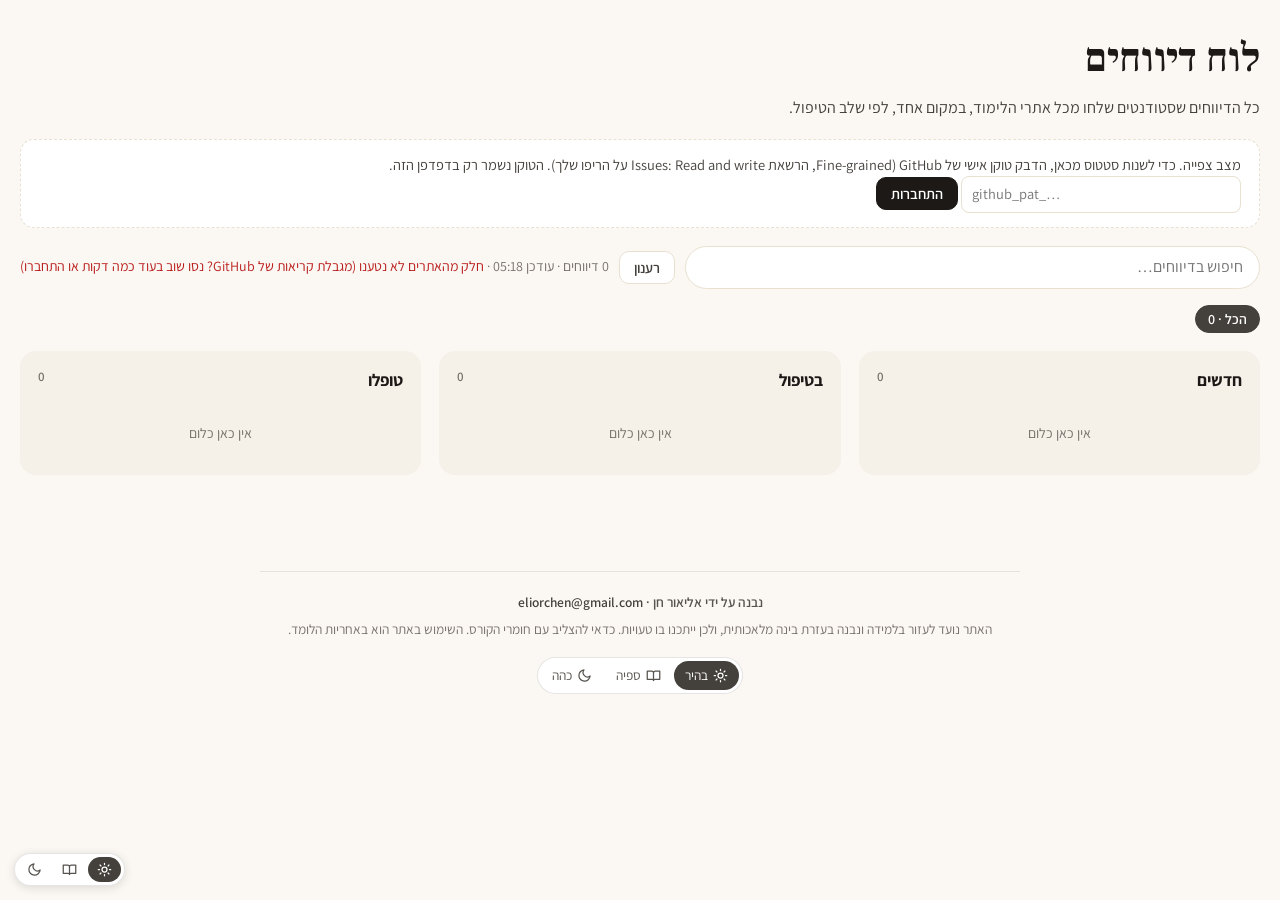
==== issues.html @ 48ef58a2 "One shared side menu for all summary sites, unified content style, report buttons in the question he" ====
<!DOCTYPE html>
<html lang="he" dir="rtl">
<head>
<meta charset="utf-8">
<meta name="viewport" content="width=device-width, initial-scale=1">
<meta name="robots" content="noindex, nofollow">
<title>לוח דיווחים · אתרי הלימוד</title>
<link rel="preconnect" href="https://fonts.googleapis.com">
<link rel="preconnect" href="https://fonts.gstatic.com" crossorigin>
<link href="https://fonts.googleapis.com/css2?family=Assistant:wght@400;500;600;700;800&family=Frank+Ruhl+Libre:wght@700&display=swap" rel="stylesheet">
<style>
  :root{--bg:#FBF8F3;--card:#fff;--ink:#1c1917;--soft:#44403c;--muted:#78716c;--border:#E8E0D0;--acc:#44403c}
  *{box-sizing:border-box}
  body{margin:0;background:var(--bg);color:var(--ink);font-family:"Assistant",-apple-system,sans-serif;font-size:16px;line-height:1.55}
  .wrap{max-width:1320px;margin:0 auto;padding:28px 20px 40px}
  h1{font-family:"Frank Ruhl Libre",Georgia,serif;font-size:40px;margin:0 0 6px}
  .sub{color:var(--soft);margin:0 0 18px}
  .bar{display:flex;flex-wrap:wrap;gap:10px;align-items:center;margin-bottom:16px}
  .bar input[type=search]{flex:1 1 240px;border:1px solid var(--border);border-radius:999px;padding:8px 16px;font:inherit;background:#fff}
  .btn{cursor:pointer;border:1.5px solid var(--border);background:#fff;color:var(--soft);border-radius:10px;padding:6px 14px;font:600 14.5px "Assistant",sans-serif}
  .btn:hover{border-color:var(--ink);color:var(--ink)}
  .btn.pri{background:var(--ink);border-color:var(--ink);color:#fff}
  .chips{display:flex;flex-wrap:wrap;gap:8px;margin-bottom:18px}
  .chip{cursor:pointer;border:1.5px solid var(--border);background:#fff;border-radius:999px;padding:4px 12px;font:600 14px "Assistant",sans-serif;color:var(--soft)}
  .chip[aria-pressed=true]{background:var(--mta-acc,#44403c);border-color:var(--mta-acc,#44403c);color:#fff}
  .status{font-size:14px;color:var(--muted);margin-inline-start:auto}
  .conn{background:#fff;border:1px dashed var(--border);border-radius:14px;padding:14px 18px;margin-bottom:18px;font-size:14.5px;color:var(--soft)}
  .conn input{font:inherit;border:1px solid var(--border);border-radius:8px;padding:6px 10px;min-width:280px;direction:ltr}
  .conn .ok{color:#15803d;font-weight:700}
  .board{display:grid;grid-template-columns:repeat(3,minmax(0,1fr));gap:18px;align-items:start}
  .col{background:#F5F0E8;border-radius:16px;padding:12px}
  .col h2{font-size:17px;margin:4px 6px 12px;display:flex;justify-content:space-between}
  .col h2 span{font-size:13px;color:var(--muted);font-weight:600}
  .card{background:var(--card);border:1px solid var(--border);border-radius:12px;padding:12px 14px;margin-bottom:10px;border-inline-start:5px solid var(--mta-acc)}
  .card .top{display:flex;flex-wrap:wrap;gap:6px;align-items:center;font-size:12.5px;color:var(--muted);margin-bottom:4px}
  .tag{font-weight:700;border-radius:999px;padding:1px 9px;background:var(--mta-acc-soft);color:var(--mta-acc-ink)}
  .card h3{font-size:16px;margin:2px 0 6px}
  .card .prob{white-space:pre-wrap;color:var(--soft);font-size:14.5px;margin:0 0 6px}
  .card details{font-size:13.5px;color:var(--soft)} .card details pre{white-space:pre-wrap;font-family:inherit;margin:6px 0 0;background:#FAF7F1;border-radius:8px;padding:8px 10px}
  .card .acts{display:flex;flex-wrap:wrap;gap:6px;margin-top:8px}
  .card .acts a,.card .acts button{font:600 13px "Assistant",sans-serif;text-decoration:none;cursor:pointer;border:1.5px solid var(--border);background:#fff;color:var(--soft);border-radius:8px;padding:3px 10px}
  .card .acts a:hover,.card .acts button:hover{border-color:var(--mta-acc);color:var(--mta-acc-ink)}
  .empty{color:var(--muted);text-align:center;padding:18px 0;font-size:14px}
  .err{color:#b91c1c}
  @media (max-width:900px){.board{grid-template-columns:1fr}}
</style>
<!-- mta-theme --><link rel="stylesheet" href="site-theme.css"><script src="site-theme.js" data-course="home" data-fam="home" data-footer="body"></script><!-- /mta-theme -->
</head>
<body>
<div class="wrap">
  <h1>לוח דיווחים</h1>
  <p class="sub">כל הדיווחים שסטודנטים שלחו מכל אתרי הלימוד, במקום אחד, לפי שלב הטיפול.</p>
  <div class="conn" id="conn"></div>
  <div class="bar">
    <input type="search" id="q" placeholder="חיפוש בדיווחים…">
    <button class="btn" id="reload" type="button">רענון</button>
    <span class="status" id="status"></span>
  </div>
  <div class="chips" id="chips"></div>
  <div class="board" id="board"></div>
</div>
<script>
(function () {
  "use strict";
  var OWNER = "EliorCh", LABEL = "בטיפול";
  var SITES = [
    ["comque", "com", "תקשורת · תרגול"], ["comsum", "com", "תקשורת · סיכום"],
    ["mlque", "ml", "למידת מכונה · תרגול"], ["mlsum", "ml", "למידת מכונה · סיכום"],
    ["algosum", "algo", "אלגוריתמים"], ["statsum", "stats", "סטטיסטיקה"],
    ["osque", "os", "מערכות הפעלה · תרגול"], ["ossum", "os", "מערכות הפעלה · סיכום"],
    ["dbsum", "db", "בסיסי נתונים"], ["cryptosum", "crypto", "קריפטוגרפיה"],
    ["computque", "comp", "חישוביות · תרגול"], ["computsum", "comp", "חישוביות · סיכום"], ["main", "home", "דף הבית"]
  ];
  var TK = "mta-gh-token", CACHE = "mta-issues-cache";
  var token = ""; try { token = localStorage.getItem(TK) || ""; } catch (e) {}
  var me = null, all = [], filter = "all";
  var $ = function (s) { return document.querySelector(s); };
  function esc(s) { return String(s == null ? "" : s).replace(/[&<>"]/g, function (c) { return { "&": "&amp;", "<": "&lt;", ">": "&gt;", '"': "&quot;" }[c]; }); }
  function api(path, opt) {
    opt = opt || {};
    var h = { "Accept": "application/vnd.github+json" };
    if (token) h.Authorization = "Bearer " + token;
    if (opt.body) h["Content-Type"] = "application/json";
    return fetch("https://api.github.com" + path, { method: opt.method || "GET", headers: h, body: opt.body ? JSON.stringify(opt.body) : undefined })
      .then(function (r) { if (!r.ok) throw new Error(r.status + " " + r.statusText); return r.status === 204 ? null : r.json(); });
  }

  /* ---- connection: reading is public; changing an issue needs your own GitHub token ---- */
  function drawConn() {
    var c = $("#conn");
    if (me) {
      c.innerHTML = '<span class="ok">מחובר כ־' + esc(me) + '</span> · אפשר להעביר דיווחים בין השלבים מכאן. <button class="btn" id="logout" type="button">ניתוק</button>';
      $("#logout").onclick = function () { try { localStorage.removeItem(TK); } catch (e) {} token = ""; me = null; drawConn(); draw(); };
    } else {
      c.innerHTML = 'מצב צפייה. כדי לשנות סטטוס מכאן, הדבק טוקן אישי של GitHub (Fine-grained, הרשאת Issues: Read and write על הריפו שלך). הטוקן נשמר רק בדפדפן הזה.<br>' +
        '<input id="tok" type="password" placeholder="github_pat_…" autocomplete="off"> <button class="btn pri" id="login" type="button">התחברות</button> <span id="cmsg"></span>';
      $("#login").onclick = function () {
        token = $("#tok").value.trim(); if (!token) return;
        api("/user").then(function (u) {
          if (u.login.toLowerCase() !== OWNER.toLowerCase()) throw new Error("הטוקן שייך ל־" + u.login + " ולא ל־" + OWNER);
          me = u.login; try { localStorage.setItem(TK, token); } catch (e) {} drawConn(); draw();
        }).catch(function (e) { token = ""; $("#cmsg").innerHTML = '<span class="err">' + esc(e.message) + "</span>"; });
      };
    }
  }
  if (token) api("/user").then(function (u) { if (u.login.toLowerCase() === OWNER.toLowerCase()) me = u.login; else token = ""; drawConn(); draw(); }).catch(function () { token = ""; drawConn(); });
  drawConn();

  /* ---- load every site's issues ---- */
  function load(force) {
    $("#status").textContent = "טוען…";
    if (!force) {
      try { var c = JSON.parse(sessionStorage.getItem(CACHE) || "null"); if (c && Date.now() - c.t < 180000) { all = c.d; done(c.t); return; } } catch (e) {}
    }
    var errs = [];
    Promise.all(SITES.map(function (s) {
      return api("/repos/" + OWNER + "/" + s[0] + "/issues?state=all&per_page=100").then(function (list) {
        return list.filter(function (i) { return !i.pull_request; }).map(function (i) { i._site = s; return i; });
      }).catch(function (e) { errs.push(s[0] + ": " + e.message); return []; });
    })).then(function (lists) {
      all = [].concat.apply([], lists).sort(function (a, b) { return new Date(b.created_at) - new Date(a.created_at); });
      try { sessionStorage.setItem(CACHE, JSON.stringify({ t: Date.now(), d: all })); } catch (e) {}
      done(Date.now(), errs);
    });
  }
  function done(t, errs) {
    $("#status").innerHTML = all.length + " דיווחים · עודכן " + new Date(t).toLocaleTimeString("he-IL", { hour: "2-digit", minute: "2-digit" }) +
      (errs && errs.length ? ' · <span class="err" title="' + esc(errs.join("\n")) + '">חלק מהאתרים לא נטענו (מגבלת קריאות של GitHub? נסו שוב בעוד כמה דקות או התחברו)</span>' : "");
    chips(); draw();
  }
  $("#reload").onclick = function () { load(true); };
  $("#q").oninput = draw;

  function chips() {
    var used = {}; all.forEach(function (i) { used[i._site[1]] = (used[i._site[1]] || 0) + 1; });
    var names = { com: "תקשורת", ml: "למידת מכונה", algo: "אלגוריתמים", stats: "סטטיסטיקה", os: "מערכות הפעלה", db: "בסיסי נתונים", crypto: "קריפטוגרפיה", comp: "חישוביות", home: "דף הבית" };
    var h = '<button class="chip" data-f="all" aria-pressed="' + (filter === "all") + '">הכל · ' + all.length + "</button>";
    Object.keys(used).forEach(function (k) { h += '<button class="chip mta-c-' + k + '" data-f="' + k + '" aria-pressed="' + (filter === k) + '">' + names[k] + " · " + used[k] + "</button>"; });
    $("#chips").innerHTML = h;
    $("#chips").querySelectorAll(".chip").forEach(function (b) { b.onclick = function () { filter = b.dataset.f; chips(); draw(); }; });
  }

  function stage(i) { return i.state === "closed" ? 2 : i.labels.some(function (l) { return l.name === LABEL; }) ? 1 : 0; }
  function parts(body) {
    body = body || "";
    var prob = (body.match(/הבעיה:\n([\s\S]*?)\n\n/) || [])[1] || "";
    var link = (body.match(/קישור:\s*(\S+)/) || [])[1] || "";
    var q = (body.match(/השאלה:\n([\s\S]*)$/) || [])[1] || "";
    return { prob: prob.trim(), link: link, q: q.trim() };
  }
  function card(i) {
    var p = parts(i.body), s = i._site, st = stage(i);
    var acts = '<a href="' + esc(i.html_url) + '" target="_blank" rel="noopener">ב־GitHub ↗</a>' + (p.link ? '<a href="' + esc(p.link) + '" target="_blank" rel="noopener">לשאלה באתר ↗</a>' : "");
    if (me) {
      if (st === 0) acts += '<button data-a="work" data-r="' + s[0] + '" data-n="' + i.number + '">התחלת טיפול</button>';
      if (st < 2) acts += '<button data-a="close" data-r="' + s[0] + '" data-n="' + i.number + '">טופל ✓</button>';
      if (st === 2) acts += '<button data-a="reopen" data-r="' + s[0] + '" data-n="' + i.number + '">פתיחה מחדש</button>';
    }
    return '<article class="card mta-c-' + s[1] + '"><div class="top"><span class="tag">' + esc(s[2]) + "</span><span>#" + i.number + "</span><span>" +
      new Date(i.created_at).toLocaleDateString("he-IL") + "</span><span>" + esc(i.user && i.user.login) + "</span></div>" +
      "<h3>" + esc(i.title) + "</h3>" + (p.prob ? '<p class="prob">' + esc(p.prob) + "</p>" : "") +
      (p.q ? "<details><summary>נוסח השאלה</summary><pre>" + esc(p.q) + "</pre></details>" : (i.body ? "<details><summary>הדיווח המלא</summary><pre>" + esc(i.body) + "</pre></details>" : "")) +
      '<div class="acts">' + acts + "</div></article>";
  }
  function draw() {
    var q = ($("#q").value || "").trim().toLowerCase();
    var list = all.filter(function (i) { return (filter === "all" || i._site[1] === filter) && (!q || (i.title + " " + i.body).toLowerCase().indexOf(q) >= 0); });
    var cols = [["חדשים", []], ["בטיפול", []], ["טופלו", []]];
    list.forEach(function (i) { cols[stage(i)][1].push(i); });
    $("#board").innerHTML = cols.map(function (c) {
      return '<section class="col"><h2>' + c[0] + "<span>" + c[1].length + "</span></h2>" + (c[1].length ? c[1].map(card).join("") : '<div class="empty">אין כאן כלום</div>') + "</section>";
    }).join("");
  }
  $("#board").addEventListener("click", function (e) {
    var b = e.target.closest("button[data-a]"); if (!b) return;
    var path = "/repos/" + OWNER + "/" + b.dataset.r + "/issues/" + b.dataset.n, a = b.dataset.a, job;
    b.disabled = true; b.textContent = "…";
    if (a === "work") job = api(path + "/labels", { method: "POST", body: { labels: [LABEL] } });
    else if (a === "close") job = api(path, { method: "PATCH", body: { state: "closed", state_reason: "completed" } });
    else job = api(path, { method: "PATCH", body: { state: "open" } });
    job.then(function () { load(true); }).catch(function (err) { b.textContent = "שגיאה: " + err.message; });
  });

  load(false);
})();
</script>
</body>
</html>
---- site-theme.css ----
@import url("https://fonts.googleapis.com/css2?family=Assistant:wght@400;500;600;700;800&family=Frank+Ruhl+Libre:wght@500;700;900&display=swap");
/* =====================================================================
   Shared design language for all of Elior's MTA study sites.
   Loaded by every site as ../main/site-theme.css (+ site-theme.js).
   One place to change: course colors, themes, footer, per-family hooks.
   ===================================================================== */

/* ---------- 1. Course colors (one line per course; .mta-c-<course> applies them to a single element, e.g. a card on the home page) ---------- */
:root{
  --mta-acc:#4f46e5; --mta-acc-soft:#eef2ff; --mta-acc-ink:#3730a3;
  --mta-side1:#1e1b4b; --mta-side2:#312e81; --mta-hi:#fbbf24;
}
html[data-course="com"],.mta-c-com{--mta-acc:#4f46e5;--mta-acc-soft:#eef2ff;--mta-acc-ink:#3730a3;--mta-side1:#1e1b4b;--mta-side2:#312e81}
html[data-course="ml"],.mta-c-ml{--mta-acc:#7c3aed;--mta-acc-soft:#f5f3ff;--mta-acc-ink:#5b21b6;--mta-side1:#2e1065;--mta-side2:#4c1d95}
html[data-course="algo"],.mta-c-algo{--mta-acc:#c2410c;--mta-acc-soft:#fff7ed;--mta-acc-ink:#9a3412;--mta-side1:#431407;--mta-side2:#7c2d12}
html[data-course="stats"],.mta-c-stats{--mta-acc:#4d7c0f;--mta-acc-soft:#f7fee7;--mta-acc-ink:#3f6212;--mta-side1:#1a2e05;--mta-side2:#365314}
html[data-course="os"],.mta-c-os{--mta-acc:#be123c;--mta-acc-soft:#fff1f2;--mta-acc-ink:#9f1239;--mta-side1:#4c0519;--mta-side2:#881337}
html[data-course="db"],.mta-c-db{--mta-acc:#1d4ed8;--mta-acc-soft:#eff6ff;--mta-acc-ink:#1e40af;--mta-side1:#172554;--mta-side2:#1e3a8a}
html[data-course="comp"],.mta-c-comp{--mta-acc:#0f766e;--mta-acc-soft:#f0fdfa;--mta-acc-ink:#115e59;--mta-side1:#042f2e;--mta-side2:#134e4a}
html[data-course="crypto"],.mta-c-crypto{--mta-acc:#475569;--mta-acc-soft:#f1f5f9;--mta-acc-ink:#334155;--mta-side1:#0f172a;--mta-side2:#1e293b}
html[data-course="home"],.mta-c-home{--mta-acc:#44403c;--mta-acc-soft:#f5f5f4;--mta-acc-ink:#292524;--mta-side1:#1c1917;--mta-side2:#292524}

/* ---------- 2. Reading themes (chosen by the student, saved across all sites) ---------- */
/* sepia = warmer paper only. No filter: text keeps the crisp dark ink of the light theme */
html[data-mta-theme="sepia"],html[data-mta-theme="sepia"][data-fam]{
  --bg:#f4ecd9;--bg-soft:#ece2cb;--bg-paper:#fbf6ea;--paper:#fbf6ea;--surface:#fbf6ea;--card:#fbf6ea;--bg-card:#fbf6ea;--sunk:#efe6d2;
  --rule:#e3d8bf;--rule-soft:#ece3cf;--line:#e3d8bf;--border:#e3d8bf;--grid:#efe6d2;
  --ink:#1c1917;--fg:#1c1917;--ink-soft:#3b3530;--ink-2:#3b3530;--ink-mute:#5c544c;--muted:#5c544c}
html[data-mta-theme="sepia"][data-fam="os"]{--ink:var(--mta-acc)}
html[data-mta-theme="sepia"] body{background-color:#f4ecd9}
html[data-mta-theme="sepia"] .mta-foot{color:#5c544c}
html[data-mta-theme="dark"]{filter:invert(1) hue-rotate(180deg) contrast(.86);background:#fbf9f3}
/* things that are already dark, or are pictures, are flipped back so they keep their real colors */
html[data-mta-theme="dark"] :is(img,video,canvas,picture,iframe,.mta-keep){filter:invert(1) hue-rotate(180deg)}
html[data-mta-theme="dark"] :is(img,video,canvas,picture,iframe,.mta-keep) :is(img,video,canvas,picture,iframe,.mta-keep){filter:none}

/* ---------- 3. Footer and theme switcher ---------- */
.mta-foot{direction:rtl;text-align:center;margin:56px auto 24px;padding:20px 16px 8px;max-width:760px;
  border-top:1px solid rgba(0,0,0,.09);color:#78716c;font-size:13.5px;line-height:1.6;font-family:inherit}
.mta-foot p{margin:0 0 6px;color:inherit}
.mta-foot .mta-by{font-weight:600;color:#57534e}
.mta-foot a{color:var(--mta-acc);text-decoration:none}
.mta-foot a:hover{text-decoration:underline}
.mta-theme{display:inline-flex;gap:2px;padding:3px;border-radius:999px;background:#fff;border:1px solid rgba(0,0,0,.1);direction:rtl}
.mta-theme button svg{display:block}
.mta-theme button{all:unset;cursor:pointer;display:inline-flex;align-items:center;gap:5px;padding:4px 11px;border-radius:999px;
  font:500 13px/1.4 inherit;color:#57534e;font-family:inherit}
.mta-theme button:hover{background:#f5f5f4}
.mta-theme button[aria-pressed="true"]{background:var(--mta-acc);color:#fff}
.mta-theme button:focus-visible{outline:2px solid var(--mta-acc);outline-offset:1px}
.mta-theme-inline{margin-top:10px}
.mta-theme-float{position:fixed;left:14px;bottom:14px;z-index:90;box-shadow:0 2px 10px rgba(0,0,0,.12)}
.mta-theme-float .mta-l{display:none}
.mta-theme-float button{padding:5px 9px;font-size:14px}
@media print{.mta-theme-float,.mta-theme-inline{display:none}}

/* ---------- 4. Family hooks: map the course color into each site family ---------- */

/* 4a. Summary sites with the indigo sidebar (comsum, algosum, statsum, mlsum) */
html[data-fam="ind"]{--indigo-9:var(--mta-side2);--indigo-7:var(--mta-acc);--indigo-3:color-mix(in srgb,var(--mta-acc) 40%,#fff);--indigo-1:var(--mta-acc-soft)}
html[data-fam="ind"] .sidebar{background:linear-gradient(180deg,var(--mta-side1) 0%,var(--mta-side2) 100%)}
html[data-fam="ind"] .sidebar :is(.brand-sub,.nav-list a){color:rgba(255,255,255,.78)}
html[data-fam="ind"] .sidebar :is(.brand-meta,.nav-label){color:rgba(255,255,255,.55)}
html[data-fam="ind"] .sidebar .nav-list a:hover,html[data-fam="ind"] .sidebar .nav-list a.active{color:#fff}
html[data-fam="ind"][data-mta-theme="dark"] :is(.sidebar,pre,.code-label){filter:invert(1) hue-rotate(180deg) brightness(1.07)}

/* 4b. Computability summary (computsum) */
html[data-fam="rail"] body{--accent:var(--mta-acc);--accent-soft:var(--mta-acc-soft)}
html[data-fam="rail"] .rail{background:linear-gradient(180deg,var(--mta-side1) 0%,var(--mta-side2) 100%)}
html[data-fam="rail"] .rail :is(a.ch,.brand small){color:rgba(255,255,255,.8)}
html[data-fam="rail"] .rail :is(.secs a,.brand-meta,.nav-label){color:rgba(255,255,255,.58)}
html[data-fam="rail"] .rail :is(a.ch:hover,a.ch.active,.secs a.on,.secs a:hover){color:#fff}
html[data-fam="rail"][data-mta-theme="dark"] :is(.rail,pre,.menu-btn,#nilv,.nil-float){filter:invert(1) hue-rotate(180deg) brightness(1.07)}

/* 4c. Operating-systems summary (ossum) */
html[data-fam="os"]{--ink:var(--mta-acc);--rail-1:var(--mta-side1);--rail-2:var(--mta-side2)}
html[data-fam="os"] nav.side :is(.sub,a.sec){color:rgba(255,255,255,.62)}
html[data-fam="os"] nav.side a.ch{color:rgba(255,255,255,.85)}
html[data-fam="os"][data-mta-theme="dark"] :is(nav.side,pre){filter:invert(1) hue-rotate(180deg) brightness(1.07)}

/* shared building blocks the restyled families use */
html[data-fam="db"],html[data-fam="cr"]{--mta-serif:"Frank Ruhl Libre",Georgia,serif;--mta-sans:"Assistant",-apple-system,sans-serif}

/* 4d. Database systems summary (dbsum) */
html[data-fam="db"]{--paper:#fbf9f3;--surface:#fffefa;--ink:#1c1917;--muted:#6f6863;--line:#e7e5e0;--grid:#f1efe9}
html[data-fam="db"] body{font-family:var(--mta-sans);
  background-image:radial-gradient(circle at 20% 0%,rgba(99,102,241,.035),transparent 40%),radial-gradient(circle at 80% 100%,rgba(245,158,11,.035),transparent 40%);background-attachment:fixed}
html[data-fam="db"] :is(h1,h2,h3){font-family:var(--mta-serif);font-weight:700}
html[data-fam="db"] h1{letter-spacing:-.02em}
html[data-fam="db"] main h2{border-bottom:0;position:relative;padding-inline-start:18px;padding-bottom:0;letter-spacing:-.01em}
html[data-fam="db"] main h2::before{content:"";position:absolute;inset-inline-start:0;top:.3em;bottom:.3em;width:4px;border-radius:2px;background:var(--mta-acc)}
html[data-fam="db"] nav.side{background:linear-gradient(180deg,var(--mta-side1),var(--mta-side2))!important;color:#fff;border:0!important}
html[data-fam="db"] nav.side :is(.brand,a){color:rgba(255,255,255,.82)}
html[data-fam="db"] nav.side .brand{font-family:var(--mta-serif);font-weight:700;color:#fff}
html[data-fam="db"] nav.side :is(.navh,li.navpart){color:rgba(255,255,255,.55)}
html[data-fam="db"] nav.side a:hover{background:rgba(255,255,255,.08);color:#fff}
html[data-fam="db"] nav.side :is(a.active,ol.pages a[aria-current="page"]){background:rgba(255,255,255,.12);color:#fff;box-shadow:inset -3px 0 0 var(--mta-hi)}
html[data-fam="db"] .menubtn{background:var(--mta-side2);color:#fff;border-color:var(--mta-side2)}
html[data-fam="db"] table{border-radius:10px;overflow:hidden;box-shadow:0 1px 2px rgba(28,25,23,.04),0 1px 3px rgba(28,25,23,.06)}
html[data-fam="db"][data-mta-theme="dark"] :is(nav.side,.menubtn){filter:invert(1) hue-rotate(180deg) brightness(1.07)}

/* 4e. Cryptography summary (cryptosum) */
html[data-fam="cr"]{--bg:#fbf9f3;--paper:#fffefa;--ink:#1c1917;--muted:#6f6863;--line:#e7e5e0;--side:var(--mta-side1);--accent:var(--mta-acc)}
html[data-fam="cr"] body{font-family:var(--mta-sans);
  background-image:radial-gradient(circle at 20% 0%,rgba(99,102,241,.035),transparent 40%),radial-gradient(circle at 80% 100%,rgba(245,158,11,.035),transparent 40%);background-attachment:fixed}
html[data-fam="cr"] :is(h1,h2,h3){font-family:var(--mta-serif);font-weight:700}
html[data-fam="cr"] h3{color:var(--ink)}
html[data-fam="cr"] nav.side{background:linear-gradient(180deg,var(--mta-side1),var(--mta-side2));color:rgba(255,255,255,.82)}
html[data-fam="cr"] nav.side .brand{font-family:var(--mta-serif)}
html[data-fam="cr"] nav.side h4{color:var(--mta-hi)}
html[data-fam="cr"] .cover{background:linear-gradient(135deg,var(--mta-side1),var(--mta-side2))}
html[data-fam="cr"] th{background:#f1f5f9}
html[data-fam="cr"] code{background:#f5f5f4;border:1px solid #e7e5e4;color:#be185d}
html[data-fam="cr"] .box{border-radius:14px;box-shadow:0 1px 2px rgba(28,25,23,.04),0 1px 3px rgba(28,25,23,.06)}
html[data-fam="cr"][data-mta-theme="dark"] :is(nav.side,pre,.cover){filter:invert(1) hue-rotate(180deg) brightness(1.07)}

/* 4f. Practice sites built on the pastel quiz app (comque, mlque, computque) */
html[data-fam="que"] .course-code{background:var(--mta-acc-soft);color:var(--mta-acc-ink);border-color:color-mix(in srgb,var(--mta-acc) 30%,transparent)}
html[data-fam="que"] .hero-stat-value{color:var(--mta-acc-ink)}
html[data-fam="que"] .exam-header{border-top:4px solid var(--mta-acc)}
html[data-fam="que"] nav{border-top:4px solid var(--mta-acc)}
html[data-fam="que"] .btn-primary{background:var(--mta-acc)}
html[data-fam="que"] .mta-topbar{display:flex;gap:6px 14px;align-items:center;justify-content:center;flex-wrap:wrap;padding:8px 16px;
  background:linear-gradient(90deg,var(--mta-side1),var(--mta-side2));color:#fff;font-size:14px;font-weight:600}
html[data-fam="que"] .mta-topbar a{color:#fff;text-decoration:none;opacity:.85;border:1px solid rgba(255,255,255,.3);border-radius:999px;padding:2px 12px}
html[data-fam="que"] .mta-topbar a:hover{opacity:1;background:rgba(255,255,255,.12)}
html[data-fam="que"][data-mta-theme="dark"] :is(.mta-topbar,pre.wh){filter:invert(1) hue-rotate(180deg) brightness(1.07)}

/* 4g. Operating-systems practice (osque) */
html[data-fam="osq"]{--accent:var(--mta-acc);--accent-soft:var(--mta-acc-soft)}
html[data-fam="osq"] header.top{border-top:5px solid var(--mta-acc);background:linear-gradient(90deg,var(--mta-side1),var(--mta-side2));border-bottom:0}
html[data-fam="osq"] header.top :is(.brand,.brand small){color:#fff}
html[data-fam="osq"] header.top nav.tabs a{color:rgba(255,255,255,.82)}
html[data-fam="osq"] header.top nav.tabs a:hover{color:#fff;background:rgba(255,255,255,.1)}
html[data-fam="osq"] header.top nav.tabs a[aria-current="page"]{background:#fff;color:var(--mta-acc-ink)}
html[data-fam="osq"] header.top nav.tabs a.ext{border-color:rgba(255,255,255,.6);color:#fff}
html[data-fam="osq"][data-mta-theme="dark"] :is(header.top,pre){filter:invert(1) hue-rotate(180deg) brightness(1.07)}

/* ---------- 5. Report / ask-the-lecturer panel (practice sites) ---------- */
.mta-fb-acts{display:inline-flex;flex-wrap:wrap;gap:8px;align-items:center;margin-inline-start:auto;direction:rtl}
.mta-fb-acts>button,.mta-fb-acts>.question-flag,.mta-fb-acts>.star{all:unset;box-sizing:border-box;cursor:pointer;font:500 15px/1.4 inherit;font-family:inherit;color:#5C5852;
  background:#fff;border:1.5px solid #E8E0D0;border-radius:10px;padding:5px 14px;white-space:nowrap}
.mta-fb-acts>button:hover,.mta-fb-acts>.question-flag:hover,.mta-fb-acts>.star:hover{border-color:var(--mta-acc);color:var(--mta-acc-ink)}
.mta-fb-acts>.question-flag.active,.mta-fb-acts>.star.on{background:#FBF3D9;border-color:#E8D49A;color:#6A4F0F}
.mta-fb-row-top{display:flex;justify-content:flex-end;margin-bottom:10px}
.mta-fb-slot{flex-basis:100%}
.mta-fb-slot:empty{display:none}
.mta-fb{margin-top:8px;padding:14px 16px;border-radius:12px;background:#fffefa;border:1px solid color-mix(in srgb,var(--mta-acc) 35%,#e7e5e0);text-align:right;cursor:auto}
.mta-fb h4{margin:0 0 8px;font-size:15px;color:var(--mta-acc-ink)}
.mta-fb label{display:block;font-size:13.5px;color:#57534e;margin-bottom:8px}
.mta-fb textarea,.mta-fb input:not([type=checkbox]){display:block;width:100%;box-sizing:border-box;margin-top:4px;font:inherit;font-size:14px;padding:7px 9px;border-radius:8px;border:1px solid #d6d3d1;background:#fff;color:#1c1917}
.mta-fb .mta-cb{display:flex;gap:6px;align-items:center}
.mta-fb-row{display:flex;flex-wrap:wrap;gap:8px;margin:6px 0}
.mta-fb-btn{all:unset;cursor:pointer;font:600 13.5px/1.4 inherit;font-family:inherit;padding:6px 14px;border-radius:8px;background:var(--mta-acc);color:#fff}
.mta-fb-btn.ghost{background:transparent;color:var(--mta-acc-ink);border:1px solid var(--mta-acc)}
.mta-fb-hint{font-size:12.5px;color:#78716c;margin:4px 0 0}
.mta-fb-msg{font-size:13px;color:#15803d;margin-top:4px}
.mta-fb-msg textarea{direction:rtl}
.mta-fb-prev{font-size:13px;line-height:1.55;background:#f5f5f4;border-radius:8px;padding:8px 12px;margin:6px 0;color:#44403c;white-space:pre-wrap}

/* ---------- 6. Shared home-page header (replaces each site's own) ---------- */
.mta-hidden{display:none!important}
.mta-hero{direction:rtl;text-align:right;margin:8px 0 40px;padding:0 0 28px;border-bottom:1px solid rgba(0,0,0,.08);font-family:"Assistant",-apple-system,sans-serif}
.mta-hero-pill{display:inline-block;font-size:12.5px;font-weight:700;letter-spacing:.06em;color:var(--mta-acc-ink);background:var(--mta-acc-soft);border:1px solid color-mix(in srgb,var(--mta-acc) 25%,transparent);padding:5px 14px;border-radius:999px;margin-bottom:16px}
.mta-hero h1{font-family:"Frank Ruhl Libre",Georgia,serif;font-weight:700;font-size:clamp(36px,5.4vw,56px);line-height:1.1;letter-spacing:-.02em;margin:0 0 10px;color:#1c1917;display:flex;align-items:center;gap:16px;flex-wrap:wrap}
.mta-hero-icon{display:inline-grid;place-items:center;width:1.25em;height:1.25em;font-size:.82em;border-radius:18px;background:var(--mta-acc-soft);border:1px solid color-mix(in srgb,var(--mta-acc) 22%,transparent)}
.mta-hero-who{font-size:16px;font-weight:600;color:var(--mta-acc-ink);margin:0 0 12px}
.mta-hero-desc{font-size:19px;line-height:1.6;color:#44403c;max-width:760px;margin:0 0 20px}
.mta-hero-btns{display:flex;flex-wrap:wrap;gap:10px}
.mta-hero-btn{display:inline-flex;align-items:center;gap:6px;text-decoration:none;font-weight:700;font-size:15px;border-radius:10px;padding:9px 18px;background:var(--mta-acc);color:#fff;border:1.5px solid var(--mta-acc)}
.mta-hero-btn.ghost{background:transparent;color:var(--mta-acc-ink)}
.mta-hero-btn:hover{filter:brightness(1.08)}

/* ---------- 7. The shared side menu (same on every summary site; only the color changes) ---------- */
.mta-old-menu{display:none!important}
.mta-menu{position:fixed;top:0;right:0;bottom:0;width:var(--mta-side-w,300px);z-index:60;overflow-y:auto;overscroll-behavior:contain;
  background:linear-gradient(180deg,var(--mta-side1) 0%,var(--mta-side2) 100%);color:#fff;padding:26px 18px 28px;
  font-family:"Assistant",-apple-system,sans-serif;font-size:14.5px;line-height:1.45;text-align:right;box-sizing:border-box}
.mta-menu::-webkit-scrollbar{width:6px}.mta-menu::-webkit-scrollbar-thumb{background:rgba(255,255,255,.18);border-radius:3px}
.mta-menu a{text-decoration:none}
.mta-menu-brand{display:inline-flex;align-items:center;gap:10px;font-family:"Frank Ruhl Libre",Georgia,serif;font-weight:700;font-size:21px;line-height:1.25;
  color:#fff;border-bottom:2px solid var(--mta-hi);padding-bottom:4px;margin:0 6px}
.mta-menu-brand:hover{color:var(--mta-hi)}
.mta-brand-icon{font-size:.95em;line-height:1}
.mta-menu-who{margin:10px 6px 2px;font-size:13.5px;color:rgba(255,255,255,.82)}
.mta-menu-meta{margin:0 6px 14px;font-size:12px;letter-spacing:.04em;color:rgba(255,255,255,.55);padding-bottom:16px;border-bottom:1px solid rgba(255,255,255,.12)}
.mta-menu-que{display:block;text-align:center;margin:0 6px 14px;padding:8px 10px;border-radius:10px;border:1.5px solid var(--mta-hi);color:var(--mta-hi);font-weight:700}
.mta-menu-que:hover{background:var(--mta-hi);color:var(--mta-side1)}
.mta-menu-group{margin:20px 10px 6px;font-size:11.5px;font-weight:700;letter-spacing:.1em;color:rgba(255,255,255,.5)}
.mta-menu-item{display:block;padding:7px 12px;border-radius:8px;color:rgba(255,255,255,.82);font-weight:500;margin:1px 0}
.mta-menu-item:hover{background:rgba(255,255,255,.07);color:#fff}
.mta-menu-item.on{background:rgba(255,255,255,.13);color:#fff;font-weight:700;box-shadow:inset -3px 0 0 var(--mta-hi)}
.mta-menu-secs{display:flex;flex-direction:column;margin:4px 0 10px;padding-inline-start:14px;border-inline-start:2px solid rgba(255,255,255,.14);margin-inline-start:14px}
.mta-menu-secs a{padding:4px 10px;border-radius:6px;font-size:13.5px;color:rgba(255,255,255,.62)}
.mta-menu-secs a:hover{color:#fff;background:rgba(255,255,255,.07)}
.mta-side-home{display:flex;align-items:center;justify-content:center;gap:6px;margin:26px 6px 4px;padding:9px 12px;border-radius:10px;
  border:1.5px solid rgba(255,255,255,.35);color:#fff!important;font-weight:700;background:rgba(255,255,255,.06)}
.mta-side-home:hover{background:rgba(255,255,255,.14);border-color:var(--mta-hi)}
.mta-menu-btn,.mta-scrim{display:none}
.mta-resize{position:fixed;top:0;bottom:0;right:calc(var(--mta-side-w,300px) - 4px);width:8px;cursor:col-resize;z-index:61;touch-action:none}
.mta-resize::after{content:"";position:absolute;inset-block:0;left:3px;width:2px;background:transparent;transition:background .15s}
.mta-resize:hover::after,.mta-resize:focus-visible::after,html.mta-resizing .mta-resize::after{background:var(--mta-hi)}
html.mta-resizing{cursor:col-resize;user-select:none}
html.mta-has-menu body{padding-right:var(--mta-side-w,300px)!important;box-sizing:border-box}
/* the old two-column layouts become one column: the menu now lives outside them */
html.mta-has-menu[data-fam="ind"] .app{grid-template-columns:minmax(0,1fr)!important}
html.mta-has-menu[data-fam="db"] .layout{grid-template-columns:minmax(0,1fr)!important}
html.mta-has-menu[data-fam="db"] main{padding-top:36px!important}
html.mta-has-menu .wrap{max-width:none}
html.mta-has-menu[data-fam="ind"] .wrap{max-width:1100px}
html[data-mta-theme="dark"] :is(.mta-menu,.mta-menu-btn){filter:invert(1) hue-rotate(180deg) brightness(1.07)}
@media (max-width:900px){
  html.mta-has-menu body{padding-right:0!important}
  .mta-menu{width:min(320px,86vw);transform:translateX(105%);transition:transform .22s ease;box-shadow:0 0 30px rgba(0,0,0,.3)}
  html.mta-menu-open .mta-menu{transform:none}
  .mta-resize{display:none}
  .mta-menu-btn{display:block;position:fixed;top:calc(10px + env(safe-area-inset-top,0px));right:10px;z-index:59;border:0;border-radius:10px;padding:8px 14px;
    font:700 14px "Assistant",sans-serif;color:#fff;background:var(--mta-side2);box-shadow:0 2px 10px rgba(0,0,0,.2)}
  html.mta-menu-open .mta-scrim{display:block;position:fixed;inset:0;background:rgba(0,0,0,.3);z-index:58}
  html.mta-has-menu body{padding-top:44px!important}
}
/* "go to this chapter's exercise" at the end of a chapter */
.mta-ex-link{display:flex;flex-wrap:wrap;gap:6px 12px;align-items:center;justify-content:space-between;margin:48px 0 8px;padding:16px 20px;border-radius:14px;
  text-decoration:none;background:var(--mta-acc-soft);border:1px solid color-mix(in srgb,var(--mta-acc) 30%,transparent);color:var(--mta-acc-ink);font-size:16px}
.mta-ex-link:hover{border-color:var(--mta-acc)}
.mta-ex-link b{font-size:17px}
header.top .brand .mta-brand-icon{margin-inline-end:6px}
html.mta-has-menu .search-fab{inset-inline-start:calc(var(--mta-side-w,300px) + 22px)!important}
@media (max-width:900px){html.mta-has-menu .search-fab{inset-inline-start:22px!important}}

/* ---------- 8. One content style for all summary sites (the look of the communications site; only the course color changes) ---------- */
html:is([data-fam="rail"],[data-fam="os"],[data-fam="db"],[data-fam="cr"]) body{font-family:"Assistant",-apple-system,sans-serif;font-size:17px;line-height:1.75;color:#1c1917}
html:is([data-fam="rail"],[data-fam="os"],[data-fam="db"],[data-fam="cr"]) main :is(p,li){color:#44403c}
html:is([data-fam="rail"],[data-fam="os"],[data-fam="db"],[data-fam="cr"]) main :is(p,li) strong{color:#1c1917}
html[data-fam="os"]{--f-display:"Frank Ruhl Libre",Georgia,serif;--f-body:"Assistant",-apple-system,sans-serif}
/* chapter label pill */
html[data-fam="os"] .ch-num,html[data-fam="rail"] .eyebrow,html[data-fam="db"] header.chap .chapnum{display:inline-block;font-family:"Assistant",sans-serif;font-size:12px;font-weight:700;letter-spacing:.12em;
  color:var(--mta-acc);background:var(--mta-acc-soft);padding:6px 12px;border-radius:99px;margin-bottom:14px;text-transform:none}
/* chapter title */
html[data-fam="os"] .ch-head h1,html[data-fam="rail"] section.chapter>h1,html[data-fam="db"] header.chap .chaptitle,html[data-fam="cr"] main h2.chapter{
  font-family:"Frank Ruhl Libre",Georgia,serif;font-weight:700;font-size:clamp(34px,4.4vw,48px);line-height:1.15;letter-spacing:-.02em;color:#1c1917;margin:0 0 14px}
html[data-fam="cr"] main h2.chapter{border-top:0;padding-top:0;margin-top:56px}
html[data-fam="cr"] main h2.chapter .num{background:var(--mta-acc-soft);color:var(--mta-acc);font-family:"Assistant",sans-serif;font-size:20px;font-weight:800;border-radius:12px;padding:2px 14px;margin-inline-end:14px;vertical-align:middle}
html[data-fam="db"] header.chap{display:block;border-bottom:1px solid #e7e5e0;padding-bottom:18px;text-align:right}
html[data-fam="db"] header.chap .chapnav{display:none}
html[data-fam="db"] header.chap .chapmid{text-align:right;justify-items:start}
html[data-fam="db"] header.chap .seg2{margin-inline:0}
/* lead paragraph under the title */
html:is([data-fam="os"],[data-fam="rail"],[data-fam="cr"]) main .hook,html[data-fam="db"] main .lede{font-size:19px;line-height:1.6;color:#44403c}
/* section headings */
html:is([data-fam="os"],[data-fam="rail"],[data-fam="db"]) main h2,html[data-fam="cr"] main h3{font-family:"Frank Ruhl Libre",Georgia,serif;font-weight:700;font-size:30px;
  letter-spacing:-.015em;line-height:1.25;color:#1c1917;margin:52px 0 18px;position:relative;padding-inline-start:20px;border:0}
html:is([data-fam="os"],[data-fam="rail"],[data-fam="db"]) main h2::before,html[data-fam="cr"] main h3::before{content:"";position:absolute;inset-inline-start:0;top:.3em;bottom:.3em;width:4px;border-radius:2px;background:var(--mta-acc)}
html[data-fam="cr"] main h3 .sec{font-family:"Assistant",sans-serif;font-size:16px;font-weight:800;color:var(--mta-acc)}
html:is([data-fam="os"],[data-fam="rail"],[data-fam="db"]) main h3,html[data-fam="cr"] main h4{font-family:"Assistant",sans-serif;font-weight:700;font-size:21px;color:#1c1917;margin:30px 0 10px}
/* boxes: rounded card with a colored header bar */
html[data-fam="os"] .box{border:1px solid var(--ce,#e7e5e0);border-inline-start:1px solid var(--ce,#e7e5e0);border-radius:14px;padding:0;overflow:hidden;background:#fffefa;box-shadow:0 1px 2px rgba(28,25,23,.04),0 1px 3px rgba(28,25,23,.06)}
html[data-fam="os"] .box-title{margin:0;padding:12px 18px;font-size:15px;background:var(--cb);color:var(--c);border-bottom:1px solid var(--ce,#e7e5e0)}
html[data-fam="os"] .box-body{padding:16px 22px 14px}
html[data-fam="cr"] .box-head{padding:12px 18px;border-bottom:1px solid rgba(0,0,0,.06)}
html[data-fam="cr"] .box-body{padding:16px 22px 14px}
html[data-fam="db"] .box{border-radius:14px;border-inline-start-width:4px;box-shadow:0 1px 2px rgba(28,25,23,.04),0 1px 3px rgba(28,25,23,.06)}
/* tables and inline code */
html:is([data-fam="os"],[data-fam="db"],[data-fam="cr"],[data-fam="rail"]) main table:not(.rt){border-collapse:collapse;background:#fff;border-radius:10px;overflow:hidden;box-shadow:0 1px 2px rgba(28,25,23,.04),0 1px 3px rgba(28,25,23,.06);font-size:15px}
html:is([data-fam="os"],[data-fam="db"],[data-fam="cr"]) main table:not(.rt) :is(th,td){border:0;border-bottom:1px solid #f1efe9;border-inline-start:1px solid #f1efe9;padding:10px 14px}
html:is([data-fam="os"],[data-fam="db"],[data-fam="cr"]) main table:not(.rt) th{background:#f1f5f9;color:#334155}
html:is([data-fam="os"],[data-fam="cr"]) main :not(pre)>code{background:#f5f5f4;border:1px solid #e7e5e4;color:#be185d;border-radius:5px;padding:1px 6px}
/* code is never scrolled sideways inside a box: long lines wrap */
html[data-fam] main pre{white-space:pre-wrap;overflow-wrap:anywhere;overflow-x:visible}
html[data-fam="que"] .mta-tb-who{font-weight:500;font-size:13px;opacity:.75}
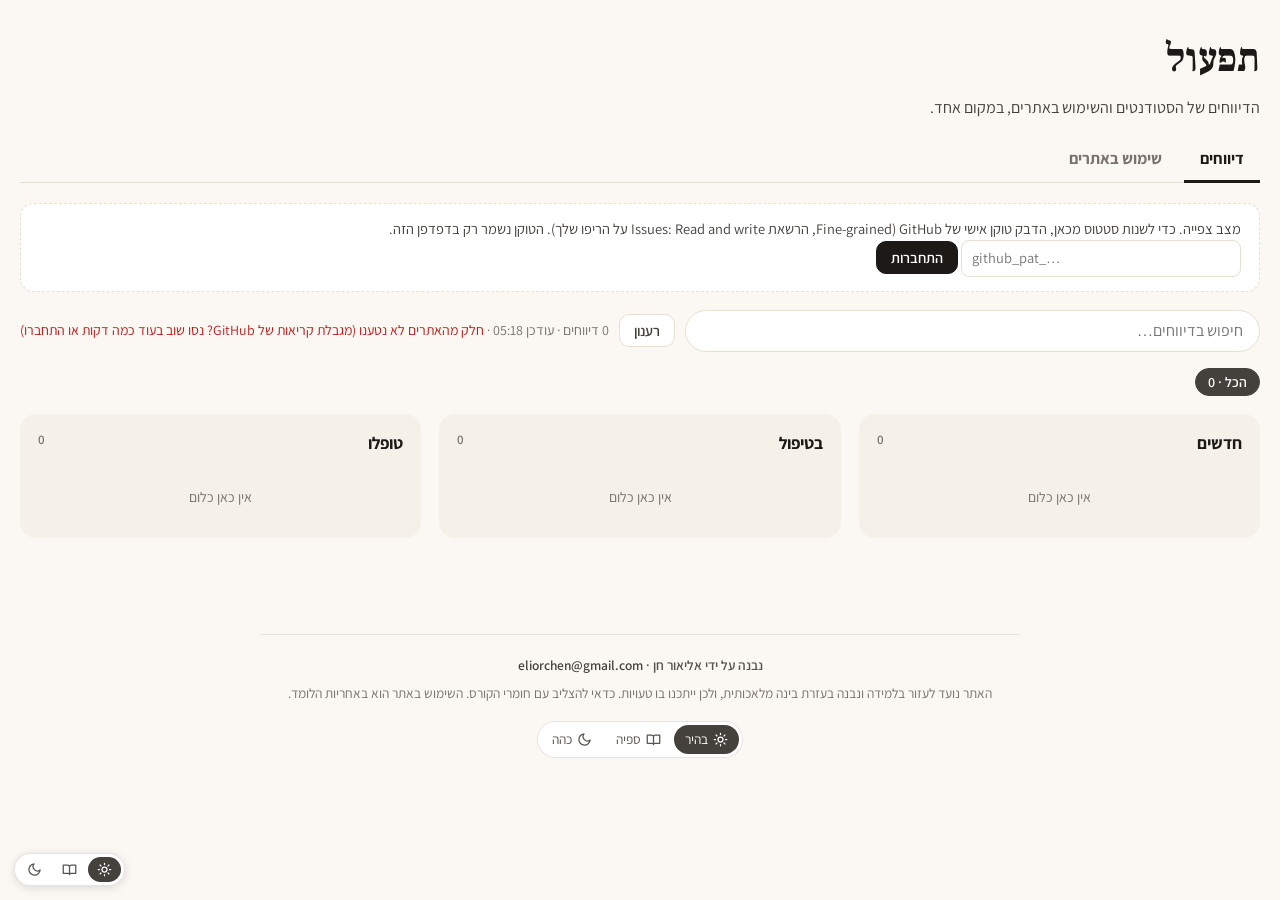
==== commit 2595b57f: "Operations page: issues board plus GoatCounter usage stats Co-Authored-By: Claude Opus 5.5 <noreply@" ====
--- a/issues.html
+++ b/issues.html
@@ -1,188 +1,2 @@
-<!DOCTYPE html>
-<html lang="he" dir="rtl">
-<head>
-<meta charset="utf-8">
-<meta name="viewport" content="width=device-width, initial-scale=1">
-<meta name="robots" content="noindex, nofollow">
-<title>לוח דיווחים · אתרי הלימוד</title>
-<link rel="preconnect" href="https://fonts.googleapis.com">
-<link rel="preconnect" href="https://fonts.gstatic.com" crossorigin>
-<link href="https://fonts.googleapis.com/css2?family=Assistant:wght@400;500;600;700;800&family=Frank+Ruhl+Libre:wght@700&display=swap" rel="stylesheet">
-<style>
-  :root{--bg:#FBF8F3;--card:#fff;--ink:#1c1917;--soft:#44403c;--muted:#78716c;--border:#E8E0D0;--acc:#44403c}
-  *{box-sizing:border-box}
-  body{margin:0;background:var(--bg);color:var(--ink);font-family:"Assistant",-apple-system,sans-serif;font-size:16px;line-height:1.55}
-  .wrap{max-width:1320px;margin:0 auto;padding:28px 20px 40px}
-  h1{font-family:"Frank Ruhl Libre",Georgia,serif;font-size:40px;margin:0 0 6px}
-  .sub{color:var(--soft);margin:0 0 18px}
-  .bar{display:flex;flex-wrap:wrap;gap:10px;align-items:center;margin-bottom:16px}
-  .bar input[type=search]{flex:1 1 240px;border:1px solid var(--border);border-radius:999px;padding:8px 16px;font:inherit;background:#fff}
-  .btn{cursor:pointer;border:1.5px solid var(--border);background:#fff;color:var(--soft);border-radius:10px;padding:6px 14px;font:600 14.5px "Assistant",sans-serif}
-  .btn:hover{border-color:var(--ink);color:var(--ink)}
-  .btn.pri{background:var(--ink);border-color:var(--ink);color:#fff}
-  .chips{display:flex;flex-wrap:wrap;gap:8px;margin-bottom:18px}
-  .chip{cursor:pointer;border:1.5px solid var(--border);background:#fff;border-radius:999px;padding:4px 12px;font:600 14px "Assistant",sans-serif;color:var(--soft)}
-  .chip[aria-pressed=true]{background:var(--mta-acc,#44403c);border-color:var(--mta-acc,#44403c);color:#fff}
-  .status{font-size:14px;color:var(--muted);margin-inline-start:auto}
-  .conn{background:#fff;border:1px dashed var(--border);border-radius:14px;padding:14px 18px;margin-bottom:18px;font-size:14.5px;color:var(--soft)}
-  .conn input{font:inherit;border:1px solid var(--border);border-radius:8px;padding:6px 10px;min-width:280px;direction:ltr}
-  .conn .ok{color:#15803d;font-weight:700}
-  .board{display:grid;grid-template-columns:repeat(3,minmax(0,1fr));gap:18px;align-items:start}
-  .col{background:#F5F0E8;border-radius:16px;padding:12px}
-  .col h2{font-size:17px;margin:4px 6px 12px;display:flex;justify-content:space-between}
-  .col h2 span{font-size:13px;color:var(--muted);font-weight:600}
-  .card{background:var(--card);border:1px solid var(--border);border-radius:12px;padding:12px 14px;margin-bottom:10px;border-inline-start:5px solid var(--mta-acc)}
-  .card .top{display:flex;flex-wrap:wrap;gap:6px;align-items:center;font-size:12.5px;color:var(--muted);margin-bottom:4px}
-  .tag{font-weight:700;border-radius:999px;padding:1px 9px;background:var(--mta-acc-soft);color:var(--mta-acc-ink)}
-  .card h3{font-size:16px;margin:2px 0 6px}
-  .card .prob{white-space:pre-wrap;color:var(--soft);font-size:14.5px;margin:0 0 6px}
-  .card details{font-size:13.5px;color:var(--soft)} .card details pre{white-space:pre-wrap;font-family:inherit;margin:6px 0 0;background:#FAF7F1;border-radius:8px;padding:8px 10px}
-  .card .acts{display:flex;flex-wrap:wrap;gap:6px;margin-top:8px}
-  .card .acts a,.card .acts button{font:600 13px "Assistant",sans-serif;text-decoration:none;cursor:pointer;border:1.5px solid var(--border);background:#fff;color:var(--soft);border-radius:8px;padding:3px 10px}
-  .card .acts a:hover,.card .acts button:hover{border-color:var(--mta-acc);color:var(--mta-acc-ink)}
-  .empty{color:var(--muted);text-align:center;padding:18px 0;font-size:14px}
-  .err{color:#b91c1c}
-  @media (max-width:900px){.board{grid-template-columns:1fr}}
-</style>
-<!-- mta-theme --><link rel="stylesheet" href="site-theme.css"><script src="site-theme.js" data-course="home" data-fam="home" data-footer="body"></script><!-- /mta-theme -->
-</head>
-<body>
-<div class="wrap">
-  <h1>לוח דיווחים</h1>
-  <p class="sub">כל הדיווחים שסטודנטים שלחו מכל אתרי הלימוד, במקום אחד, לפי שלב הטיפול.</p>
-  <div class="conn" id="conn"></div>
-  <div class="bar">
-    <input type="search" id="q" placeholder="חיפוש בדיווחים…">
-    <button class="btn" id="reload" type="button">רענון</button>
-    <span class="status" id="status"></span>
-  </div>
-  <div class="chips" id="chips"></div>
-  <div class="board" id="board"></div>
-</div>
-<script>
-(function () {
-  "use strict";
-  var OWNER = "EliorCh", LABEL = "בטיפול";
-  var SITES = [
-    ["comque", "com", "תקשורת · תרגול"], ["comsum", "com", "תקשורת · סיכום"],
-    ["mlque", "ml", "למידת מכונה · תרגול"], ["mlsum", "ml", "למידת מכונה · סיכום"],
-    ["algosum", "algo", "אלגוריתמים"], ["statsum", "stats", "סטטיסטיקה"],
-    ["osque", "os", "מערכות הפעלה · תרגול"], ["ossum", "os", "מערכות הפעלה · סיכום"],
-    ["dbsum", "db", "בסיסי נתונים"], ["cryptosum", "crypto", "קריפטוגרפיה"],
-    ["computque", "comp", "חישוביות · תרגול"], ["computsum", "comp", "חישוביות · סיכום"], ["main", "home", "דף הבית"]
-  ];
-  var TK = "mta-gh-token", CACHE = "mta-issues-cache";
-  var token = ""; try { token = localStorage.getItem(TK) || ""; } catch (e) {}
-  var me = null, all = [], filter = "all";
-  var $ = function (s) { return document.querySelector(s); };
-  function esc(s) { return String(s == null ? "" : s).replace(/[&<>"]/g, function (c) { return { "&": "&amp;", "<": "&lt;", ">": "&gt;", '"': "&quot;" }[c]; }); }
-  function api(path, opt) {
-    opt = opt || {};
-    var h = { "Accept": "application/vnd.github+json" };
-    if (token) h.Authorization = "Bearer " + token;
-    if (opt.body) h["Content-Type"] = "application/json";
-    return fetch("https://api.github.com" + path, { method: opt.method || "GET", headers: h, body: opt.body ? JSON.stringify(opt.body) : undefined })
-      .then(function (r) { if (!r.ok) throw new Error(r.status + " " + r.statusText); return r.status === 204 ? null : r.json(); });
-  }
-
-  /* ---- connection: reading is public; changing an issue needs your own GitHub token ---- */
-  function drawConn() {
-    var c = $("#conn");
-    if (me) {
-      c.innerHTML = '<span class="ok">מחובר כ־' + esc(me) + '</span> · אפשר להעביר דיווחים בין השלבים מכאן. <button class="btn" id="logout" type="button">ניתוק</button>';
-      $("#logout").onclick = function () { try { localStorage.removeItem(TK); } catch (e) {} token = ""; me = null; drawConn(); draw(); };
-    } else {
-      c.innerHTML = 'מצב צפייה. כדי לשנות סטטוס מכאן, הדבק טוקן אישי של GitHub (Fine-grained, הרשאת Issues: Read and write על הריפו שלך). הטוקן נשמר רק בדפדפן הזה.<br>' +
-        '<input id="tok" type="password" placeholder="github_pat_…" autocomplete="off"> <button class="btn pri" id="login" type="button">התחברות</button> <span id="cmsg"></span>';
-      $("#login").onclick = function () {
-        token = $("#tok").value.trim(); if (!token) return;
-        api("/user").then(function (u) {
-          if (u.login.toLowerCase() !== OWNER.toLowerCase()) throw new Error("הטוקן שייך ל־" + u.login + " ולא ל־" + OWNER);
-          me = u.login; try { localStorage.setItem(TK, token); } catch (e) {} drawConn(); draw();
-        }).catch(function (e) { token = ""; $("#cmsg").innerHTML = '<span class="err">' + esc(e.message) + "</span>"; });
-      };
-    }
-  }
-  if (token) api("/user").then(function (u) { if (u.login.toLowerCase() === OWNER.toLowerCase()) me = u.login; else token = ""; drawConn(); draw(); }).catch(function () { token = ""; drawConn(); });
-  drawConn();
-
-  /* ---- load every site's issues ---- */
-  function load(force) {
-    $("#status").textContent = "טוען…";
-    if (!force) {
-      try { var c = JSON.parse(sessionStorage.getItem(CACHE) || "null"); if (c && Date.now() - c.t < 180000) { all = c.d; done(c.t); return; } } catch (e) {}
-    }
-    var errs = [];
-    Promise.all(SITES.map(function (s) {
-      return api("/repos/" + OWNER + "/" + s[0] + "/issues?state=all&per_page=100").then(function (list) {
-        return list.filter(function (i) { return !i.pull_request; }).map(function (i) { i._site = s; return i; });
-      }).catch(function (e) { errs.push(s[0] + ": " + e.message); return []; });
-    })).then(function (lists) {
-      all = [].concat.apply([], lists).sort(function (a, b) { return new Date(b.created_at) - new Date(a.created_at); });
-      try { sessionStorage.setItem(CACHE, JSON.stringify({ t: Date.now(), d: all })); } catch (e) {}
-      done(Date.now(), errs);
-    });
-  }
-  function done(t, errs) {
-    $("#status").innerHTML = all.length + " דיווחים · עודכן " + new Date(t).toLocaleTimeString("he-IL", { hour: "2-digit", minute: "2-digit" }) +
-      (errs && errs.length ? ' · <span class="err" title="' + esc(errs.join("\n")) + '">חלק מהאתרים לא נטענו (מגבלת קריאות של GitHub? נסו שוב בעוד כמה דקות או התחברו)</span>' : "");
-    chips(); draw();
-  }
-  $("#reload").onclick = function () { load(true); };
-  $("#q").oninput = draw;
-
-  function chips() {
-    var used = {}; all.forEach(function (i) { used[i._site[1]] = (used[i._site[1]] || 0) + 1; });
-    var names = { com: "תקשורת", ml: "למידת מכונה", algo: "אלגוריתמים", stats: "סטטיסטיקה", os: "מערכות הפעלה", db: "בסיסי נתונים", crypto: "קריפטוגרפיה", comp: "חישוביות", home: "דף הבית" };
-    var h = '<button class="chip" data-f="all" aria-pressed="' + (filter === "all") + '">הכל · ' + all.length + "</button>";
-    Object.keys(used).forEach(function (k) { h += '<button class="chip mta-c-' + k + '" data-f="' + k + '" aria-pressed="' + (filter === k) + '">' + names[k] + " · " + used[k] + "</button>"; });
-    $("#chips").innerHTML = h;
-    $("#chips").querySelectorAll(".chip").forEach(function (b) { b.onclick = function () { filter = b.dataset.f; chips(); draw(); }; });
-  }
-
-  function stage(i) { return i.state === "closed" ? 2 : i.labels.some(function (l) { return l.name === LABEL; }) ? 1 : 0; }
-  function parts(body) {
-    body = body || "";
-    var prob = (body.match(/הבעיה:\n([\s\S]*?)\n\n/) || [])[1] || "";
-    var link = (body.match(/קישור:\s*(\S+)/) || [])[1] || "";
-    var q = (body.match(/השאלה:\n([\s\S]*)$/) || [])[1] || "";
-    return { prob: prob.trim(), link: link, q: q.trim() };
-  }
-  function card(i) {
-    var p = parts(i.body), s = i._site, st = stage(i);
-    var acts = '<a href="' + esc(i.html_url) + '" target="_blank" rel="noopener">ב־GitHub ↗</a>' + (p.link ? '<a href="' + esc(p.link) + '" target="_blank" rel="noopener">לשאלה באתר ↗</a>' : "");
-    if (me) {
-      if (st === 0) acts += '<button data-a="work" data-r="' + s[0] + '" data-n="' + i.number + '">התחלת טיפול</button>';
-      if (st < 2) acts += '<button data-a="close" data-r="' + s[0] + '" data-n="' + i.number + '">טופל ✓</button>';
-      if (st === 2) acts += '<button data-a="reopen" data-r="' + s[0] + '" data-n="' + i.number + '">פתיחה מחדש</button>';
-    }
-    return '<article class="card mta-c-' + s[1] + '"><div class="top"><span class="tag">' + esc(s[2]) + "</span><span>#" + i.number + "</span><span>" +
-      new Date(i.created_at).toLocaleDateString("he-IL") + "</span><span>" + esc(i.user && i.user.login) + "</span></div>" +
-      "<h3>" + esc(i.title) + "</h3>" + (p.prob ? '<p class="prob">' + esc(p.prob) + "</p>" : "") +
-      (p.q ? "<details><summary>נוסח השאלה</summary><pre>" + esc(p.q) + "</pre></details>" : (i.body ? "<details><summary>הדיווח המלא</summary><pre>" + esc(i.body) + "</pre></details>" : "")) +
-      '<div class="acts">' + acts + "</div></article>";
-  }
-  function draw() {
-    var q = ($("#q").value || "").trim().toLowerCase();
-    var list = all.filter(function (i) { return (filter === "all" || i._site[1] === filter) && (!q || (i.title + " " + i.body).toLowerCase().indexOf(q) >= 0); });
-    var cols = [["חדשים", []], ["בטיפול", []], ["טופלו", []]];
-    list.forEach(function (i) { cols[stage(i)][1].push(i); });
-    $("#board").innerHTML = cols.map(function (c) {
-      return '<section class="col"><h2>' + c[0] + "<span>" + c[1].length + "</span></h2>" + (c[1].length ? c[1].map(card).join("") : '<div class="empty">אין כאן כלום</div>') + "</section>";
-    }).join("");
-  }
-  $("#board").addEventListener("click", function (e) {
-    var b = e.target.closest("button[data-a]"); if (!b) return;
-    var path = "/repos/" + OWNER + "/" + b.dataset.r + "/issues/" + b.dataset.n, a = b.dataset.a, job;
-    b.disabled = true; b.textContent = "…";
-    if (a === "work") job = api(path + "/labels", { method: "POST", body: { labels: [LABEL] } });
-    else if (a === "close") job = api(path, { method: "PATCH", body: { state: "closed", state_reason: "completed" } });
-    else job = api(path, { method: "PATCH", body: { state: "open" } });
-    job.then(function () { load(true); }).catch(function (err) { b.textContent = "שגיאה: " + err.message; });
-  });
-
-  load(false);
-})();
-</script>
-</body>
-</html>
+<!DOCTYPE html><html lang="he" dir="rtl"><head><meta charset="utf-8"><meta name="robots" content="noindex, nofollow"><title>תפעול</title>
+<script>location.replace("ops.html" + (location.hash || "#issues"));</script></head><body><a href="ops.html">לדף התפעול</a></body></html>
